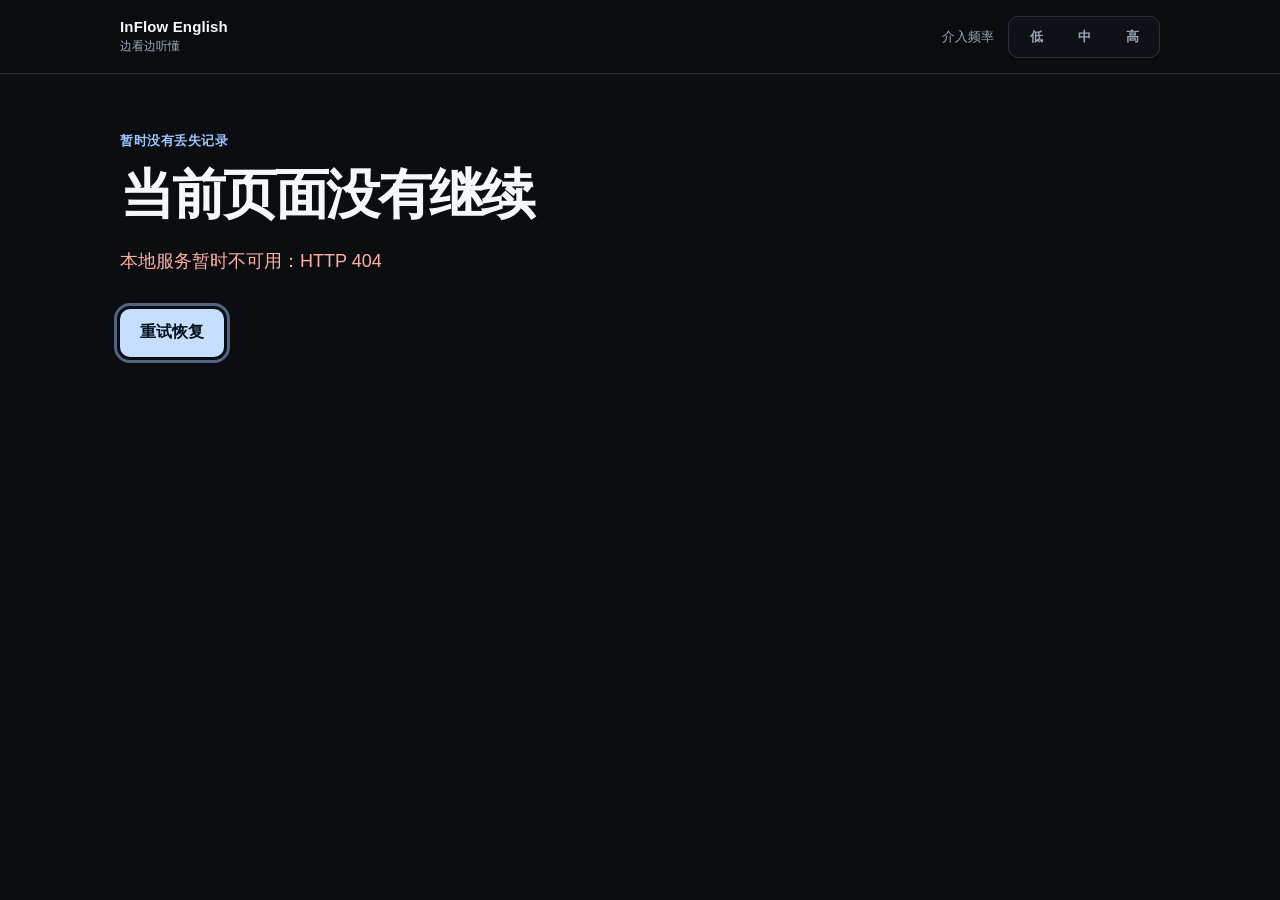
==== ui/index.html @ bf9f3975 "Release InFlow English 0.2.3 public source alpha" ====
<!doctype html>
<html lang="zh-CN">
<head>
  <meta charset="utf-8">
  <meta name="viewport" content="width=device-width, initial-scale=1">
  <title>InFlow English</title>
  <link rel="icon" href="data:,">
  <link rel="stylesheet" href="/ui/style.css?v=4">
</head>
<body>
  <header class="app-header">
    <div class="brand">
      <p class="brand-name">InFlow English</p>
      <p class="brand-state" id="brandState">边看边听懂</p>
    </div>

    <fieldset class="intensity" aria-label="介入频率">
      <legend>介入频率</legend>
      <div class="intensity-options">
        <label><input type="radio" name="intensity" value="low"><span>低</span></label>
        <label><input type="radio" name="intensity" value="medium"><span>中</span></label>
        <label><input type="radio" name="intensity" value="high"><span>高</span></label>
      </div>
    </fieldset>
  </header>

  <main class="app-main">
    <section id="home" class="home">
      <p class="eyebrow">选择你真正想看的内容</p>
      <h1>粘贴链接，准备好就看</h1>
      <p class="lead">现在支持公开、非直播、20 秒–15 分钟的英语 YouTube 视频。下载、转录、中文字幕和选词都由系统完成。</p>

      <form id="importForm" class="import-form">
        <label for="videoUrl">YouTube 视频链接</label>
        <div class="import-row">
          <input id="videoUrl" name="videoUrl" type="url" inputmode="url" autocomplete="url" placeholder="https://www.youtube.com/watch?v=…" required>
          <button id="prepareButton" class="secondary-button" type="submit">准备视频</button>
        </div>
      </form>
      <div id="importStatus" class="import-status" role="status" aria-live="polite" hidden></div>

      <div class="library-heading">
        <h2>可以观看</h2>
        <span id="libraryCount"></span>
      </div>
      <div id="packList" class="pack-list" role="listbox" aria-label="已准备视频"></div>
      <button id="startButton" class="primary-button" type="button">开始观看</button>
      <p class="quiet-note">固定 NASA 视频只保留作回归样片。准备失败不会写入你的学习记录。</p>
    </section>

    <section id="probePanel" class="probe-panel" hidden aria-labelledby="probeTitle">
      <p id="probePhase" class="eyebrow"></p>
      <h1 id="probeTitle" tabindex="-1"></h1>
      <div id="probeContent" class="probe-content"></div>
      <div id="probeActions" class="probe-actions"></div>
      <button id="probeSkip" class="skip-button" type="button">先看视频</button>
    </section>

    <section id="watchPanel" class="watch-panel" hidden>
      <div class="video-shell">
        <video id="sourceVideo" preload="metadata" controls playsinline disablepictureinpicture controlslist="nofullscreen noremoteplayback">
          <source src="/media/source.mp4" type="video/mp4">
        </video>
        <div id="captionLine" class="caption-line" aria-live="off"></div>

        <div id="learningLayer" class="learning-layer" hidden>
          <div class="learning-card" role="dialog" aria-modal="true" aria-labelledby="learningTitle">
            <p id="learningPhase" class="learning-phase"></p>
            <h2 id="learningTitle" tabindex="-1"></h2>
            <div id="learningContent" class="learning-content"></div>
            <div id="learningActions" class="learning-actions"></div>
            <button id="skipLearning" class="skip-button" type="button">跳过这次</button>
          </div>
        </div>
      </div>
      <div class="watch-footer">
        <span id="watchStatus">正常观看</span>
        <div class="watch-actions">
          <button id="libraryButton" class="text-button" type="button">换视频</button>
          <button id="resumeButton" class="secondary-button" type="button" hidden>继续播放</button>
        </div>
      </div>
    </section>

    <section id="completePanel" class="complete-panel" hidden></section>
    <section id="errorPanel" class="error-panel" hidden></section>
  </main>

  <audio id="helperAudio" preload="auto"></audio>
  <div id="liveStatus" class="visually-hidden" role="status" aria-live="polite"></div>
  <script type="module" src="/ui/app.js?v=8"></script>
</body>
</html>
---- ui/style.css ----
:root {
  color-scheme: dark;
  --bg: #0b0d10;
  --surface: #13171c;
  --surface-2: #1a2027;
  --text: #f5f7fa;
  --muted: #9da7b3;
  --line: #29313b;
  --accent: #9bc5ff;
  --accent-strong: #c6deff;
  --accent-ink: #07111e;
  --danger: #ffb0a3;
  --success: #9ee2bb;
  font-family: Inter, "Segoe UI", "Microsoft YaHei UI", sans-serif;
}

* { box-sizing: border-box; }
html { background: var(--bg); }
body { margin: 0; min-height: 100vh; background: var(--bg); color: var(--text); }
button, input { font: inherit; }
button { touch-action: manipulation; }

.app-header {
  min-height: 74px;
  padding: 11px max(20px, calc((100vw - 1040px) / 2));
  border-bottom: 1px solid var(--line);
  display: flex;
  align-items: center;
  justify-content: space-between;
  gap: 24px;
  background: rgba(11, 13, 16, 0.96);
}

.brand-name, .brand-state { margin: 0; }
.brand-name { font-size: 15px; font-weight: 760; letter-spacing: 0.01em; }
.brand-state { margin-top: 3px; color: var(--muted); font-size: 12px; }

.intensity { margin: 0; padding: 0; border: 0; display: flex; align-items: center; gap: 12px; }
.intensity legend { float: left; color: var(--muted); font-size: 13px; }
.intensity-options {
  padding: 3px;
  display: grid;
  grid-template-columns: repeat(3, 48px);
  border: 1px solid var(--line);
  border-radius: 10px;
  background: #0e1115;
}
.intensity-options label { position: relative; cursor: pointer; }
.intensity-options input { position: absolute; opacity: 0; pointer-events: none; }
.intensity-options span {
  min-height: 34px;
  display: grid;
  place-items: center;
  border-radius: 7px;
  color: var(--muted);
  font-size: 13px;
  font-weight: 700;
}
.intensity-options input:checked + span { color: var(--text); background: var(--surface-2); box-shadow: 0 0 0 1px #3b4653 inset; }
.intensity-options input:focus-visible + span { outline: 3px solid rgba(155, 197, 255, 0.42); outline-offset: 2px; }

.app-main { width: min(1040px, calc(100% - 40px)); margin: 0 auto; padding: 58px 0 72px; }
.home, .probe-panel, .complete-panel, .error-panel { max-width: 720px; }
.eyebrow { margin: 0 0 16px; color: var(--accent); font-size: 13px; font-weight: 760; letter-spacing: 0.04em; }
h1, h2, p { overflow-wrap: anywhere; }
h1 { margin: 0; max-width: 680px; font-size: clamp(36px, 6vw, 62px); line-height: 1.04; letter-spacing: -0.045em; }
#probeTitle:focus, #learningTitle:focus { outline: none; }
h2 { margin: 0; }
.lead { margin: 24px 0 0; max-width: 650px; color: var(--muted); font-size: 18px; line-height: 1.7; }
.quiet-note { margin: 17px 0 0; color: var(--muted); font-size: 13px; }
.import-form { margin-top: 34px; }
.import-form > label { display: block; margin-bottom: 9px; color: #cbd3dc; font-size: 13px; font-weight: 700; }
.import-row { display: grid; grid-template-columns: minmax(0, 1fr) auto; gap: 10px; }
.import-row input { min-height: 48px; width: 100%; padding: 0 14px; border: 1px solid #3a4654; border-radius: 10px; color: var(--text); background: #0e1115; }
.import-row input::placeholder { color: #65717e; }
.import-row input:focus { outline: 3px solid rgba(155, 197, 255, 0.28); border-color: var(--accent); }
.import-row .secondary-button { min-width: 116px; }
.import-status { margin-top: 16px; padding: 13px 0 13px 15px; border-left: 2px solid var(--accent); color: #dbe4ee; line-height: 1.55; }
.import-status.is-error { border-left-color: var(--danger); color: var(--danger); }
.import-progress { width: min(360px, 100%); height: 3px; margin-top: 10px; overflow: hidden; background: var(--line); }
.import-progress > span { display: block; height: 100%; background: var(--accent); transition: width 180ms linear; }
.import-status-actions { display: flex; gap: 12px; margin-top: 10px; }
.library-heading { margin-top: 38px; padding-bottom: 9px; display: flex; align-items: baseline; justify-content: space-between; border-bottom: 1px solid var(--line); }
.library-heading h2 { font-size: 17px; }
.library-heading span { color: var(--muted); font-size: 12px; }
.pack-list { display: grid; }
.pack-option { width: 100%; padding: 15px 2px; border: 0; border-bottom: 1px solid var(--line); display: flex; align-items: center; justify-content: space-between; gap: 16px; color: var(--text); background: transparent; text-align: left; cursor: pointer; }
.pack-option:hover { color: var(--accent-strong); }
.pack-option[aria-selected="true"] { color: var(--accent-strong); }
.pack-option[aria-selected="true"] .pack-marker { background: var(--accent-strong); box-shadow: 0 0 0 4px rgba(155, 197, 255, 0.10); }
.pack-title { display: block; font-weight: 720; }
.pack-meta { display: block; margin-top: 5px; color: var(--muted); font-size: 12px; }
.pack-marker { width: 9px; height: 9px; flex: 0 0 auto; border: 1px solid #65717e; border-radius: 50%; }
.text-button { min-height: 38px; padding: 0 7px; border: 0; color: var(--muted); background: transparent; cursor: pointer; text-decoration: underline; text-underline-offset: 4px; }

.primary-button, .secondary-button, .replay-button {
  min-height: 48px;
  border-radius: 10px;
  padding: 0 20px;
  cursor: pointer;
  font-weight: 720;
}
.primary-button { margin-top: 32px; border: 0; color: var(--accent-ink); background: var(--accent-strong); }
.primary-button:hover { background: #d9e9ff; }
.secondary-button, .replay-button { border: 1px solid var(--line); color: var(--text); background: var(--surface-2); }
.secondary-button:hover, .replay-button:hover { border-color: #526071; }
button:focus-visible { outline: 3px solid rgba(155, 197, 255, 0.48); outline-offset: 3px; }
button:disabled { opacity: 0.5; cursor: wait; }
button:active:not(:disabled) { transform: translateY(1px); }
kbd { margin-left: 6px; padding: 1px 5px; border: 1px solid #4b5868; border-radius: 4px; color: var(--muted); font-size: 10px; font-weight: 600; line-height: 1.2; }

.probe-content { min-height: 150px; margin-top: 28px; display: grid; align-items: center; }
.probe-actions { display: grid; gap: 12px; margin-top: 22px; }
.probe-actions .primary-button { margin-top: 0; justify-self: start; }
.probe-actions .secondary-button, .probe-actions .replay-button { justify-self: start; }
.probe-listening { display: flex; align-items: center; gap: 20px; color: var(--muted); font-size: 18px; line-height: 1.6; }
.probe-listening p, .probe-note { margin: 0; }
.probe-note { max-width: 620px; color: var(--muted); font-size: 16px; line-height: 1.7; }
.probe-choice-grid { display: grid; grid-template-columns: repeat(3, minmax(0, 1fr)); gap: 12px; }
.probe-choice { min-height: 76px; padding: 12px 16px; border: 1px solid #3a4654; border-radius: 11px; color: var(--text); background: var(--surface); cursor: pointer; font-weight: 720; line-height: 1.45; }
.probe-choice:hover { border-color: var(--accent); background: var(--surface-2); }
.probe-feedback { width: 100%; }
.probe-sentence { margin: 24px 0 16px; color: #c2c9d2; font-size: clamp(17px, 2.2vw, 22px); line-height: 1.6; }
.probe-sentence mark { padding: 0 0.08em; border-radius: 3px; color: var(--accent-ink); background: var(--accent-strong); }
.probe-panel > .skip-button { margin-top: 20px; }

.watch-panel { width: 100%; }
.video-shell {
  position: relative;
  overflow: hidden;
  aspect-ratio: 16 / 9;
  border: 1px solid var(--line);
  border-radius: 14px;
  background: #030405;
}
#sourceVideo { width: 100%; height: 100%; display: block; object-fit: contain; }
.caption-line {
  position: absolute;
  left: 7%;
  right: 7%;
  bottom: 62px;
  min-height: 36px;
  pointer-events: none;
  text-align: center;
  color: #fff;
  font-size: clamp(18px, 2.4vw, 27px);
  font-weight: 680;
  line-height: 1.45;
  text-shadow: 0 2px 5px #000, 0 0 14px #000;
}
.watch-footer { margin-top: 12px; display: flex; align-items: center; justify-content: space-between; gap: 16px; color: var(--muted); font-size: 13px; }
.watch-actions { display: flex; align-items: center; gap: 9px; }
.watch-footer .secondary-button { min-height: 38px; padding: 0 15px; }

.learning-layer {
  position: absolute;
  inset: 0;
  z-index: 10;
  display: grid;
  place-items: center;
  padding: clamp(18px, 4vw, 42px);
  background: rgba(5, 7, 10, 0.965);
  opacity: 1;
  transition: opacity 140ms ease-out;
}
.learning-layer.is-faded { opacity: 0; }
.learning-layer[hidden] { display: none; }
.learning-card { width: min(720px, 100%); text-align: center; }
.learning-phase { margin: 0 0 15px; color: var(--accent); font-size: 13px; font-weight: 780; letter-spacing: 0.055em; }
.learning-phase:empty, .learning-card h2:empty { display: none; }
.learning-card h2 { font-size: clamp(25px, 4vw, 40px); line-height: 1.14; }
.learning-content { min-height: 180px; margin: 24px 0 12px; display: grid; place-items: center; }
.listening-state { display: grid; place-items: center; gap: 18px; color: var(--muted); font-size: 17px; }
.listening-dot { width: 13px; height: 13px; border-radius: 50%; background: var(--accent); box-shadow: 0 0 0 9px rgba(155, 197, 255, 0.13); }
.mapping { width: 100%; }
.mapping-word { margin: 0; font-size: clamp(46px, 8vw, 76px); font-weight: 800; line-height: 1.04; letter-spacing: -0.04em; }
.mapping-gloss { margin: 13px 0 0; color: var(--accent-strong); font-size: clamp(27px, 4vw, 38px); font-weight: 720; line-height: 1.25; }
.excerpt-label { margin: 24px 0 0; color: var(--muted); font-size: 12px; font-weight: 720; letter-spacing: 0.04em; }
.mapping-context { margin: 8px auto 0; max-width: 660px; color: #e4e9ef; font-size: clamp(16px, 2.1vw, 21px); line-height: 1.5; }
.mapping-context mark { padding: 0 0.08em; border-radius: 3px; color: inherit; background: rgba(155, 197, 255, 0.12); transition: color 90ms linear, background 90ms linear, box-shadow 90ms linear; }
.mapping-context mark.approximate { border-bottom: 2px dotted rgba(198, 222, 255, 0.72); background: transparent; }
.mapping-context mark.active { color: #07111e; background: var(--accent-strong); box-shadow: 0 0 0 4px rgba(155, 197, 255, 0.12); }
.mapping-translation { margin: 8px auto 0; max-width: 660px; color: #aeb9c5; font-size: clamp(15px, 1.9vw, 19px); line-height: 1.5; }
.alignment-copy { margin: 11px 0 0; color: var(--muted); font-size: 12px; }
.audio-state { min-height: 20px; margin: 8px 0 0; color: var(--muted); font-size: 13px; }
.learning-actions { min-height: 54px; display: flex; justify-content: center; align-items: center; gap: 10px; flex-wrap: wrap; }
.learning-actions .primary-button { margin-top: 0; min-width: 180px; }
.replay-button { min-height: 48px; }
.skip-button { margin-top: 18px; border: 0; color: var(--muted); background: transparent; cursor: pointer; text-decoration: underline; text-underline-offset: 4px; }

.complete-panel h1, .error-panel h1 { font-size: clamp(34px, 5vw, 54px); }
.summary-line { margin: 24px 0 0; padding: 17px 0; border-top: 1px solid var(--line); border-bottom: 1px solid var(--line); color: var(--muted); line-height: 1.7; }
.error-copy { color: var(--danger); }
.success-copy { color: var(--success); }

.visually-hidden {
  position: absolute !important;
  width: 1px !important;
  height: 1px !important;
  padding: 0 !important;
  margin: -1px !important;
  overflow: hidden !important;
  clip: rect(0, 0, 0, 0) !important;
  white-space: nowrap !important;
  border: 0 !important;
}

@media (max-width: 720px) {
  .app-header { align-items: flex-start; padding: 12px 16px; gap: 12px; }
  .intensity { align-items: flex-end; flex-direction: column; gap: 5px; }
  .intensity legend { font-size: 11px; }
  .intensity-options { grid-template-columns: repeat(3, 42px); }
  .app-main { width: min(100% - 24px, 1040px); padding-top: 34px; }
  .import-row { grid-template-columns: 1fr; }
  .import-row .secondary-button { width: 100%; }
  .caption-line { left: 4%; right: 4%; bottom: 46px; }
  .learning-layer { padding: 16px; }
  .learning-content { min-height: 150px; margin-top: 17px; }
  .mapping-context { margin-top: 17px; }
  .probe-choice-grid { grid-template-columns: 1fr; }
  .probe-content { min-height: 120px; margin-top: 20px; }
  .probe-choice { min-height: 58px; }
}

@media (prefers-reduced-motion: reduce) {
  *, *::before, *::after { transition: none !important; scroll-behavior: auto !important; }
}
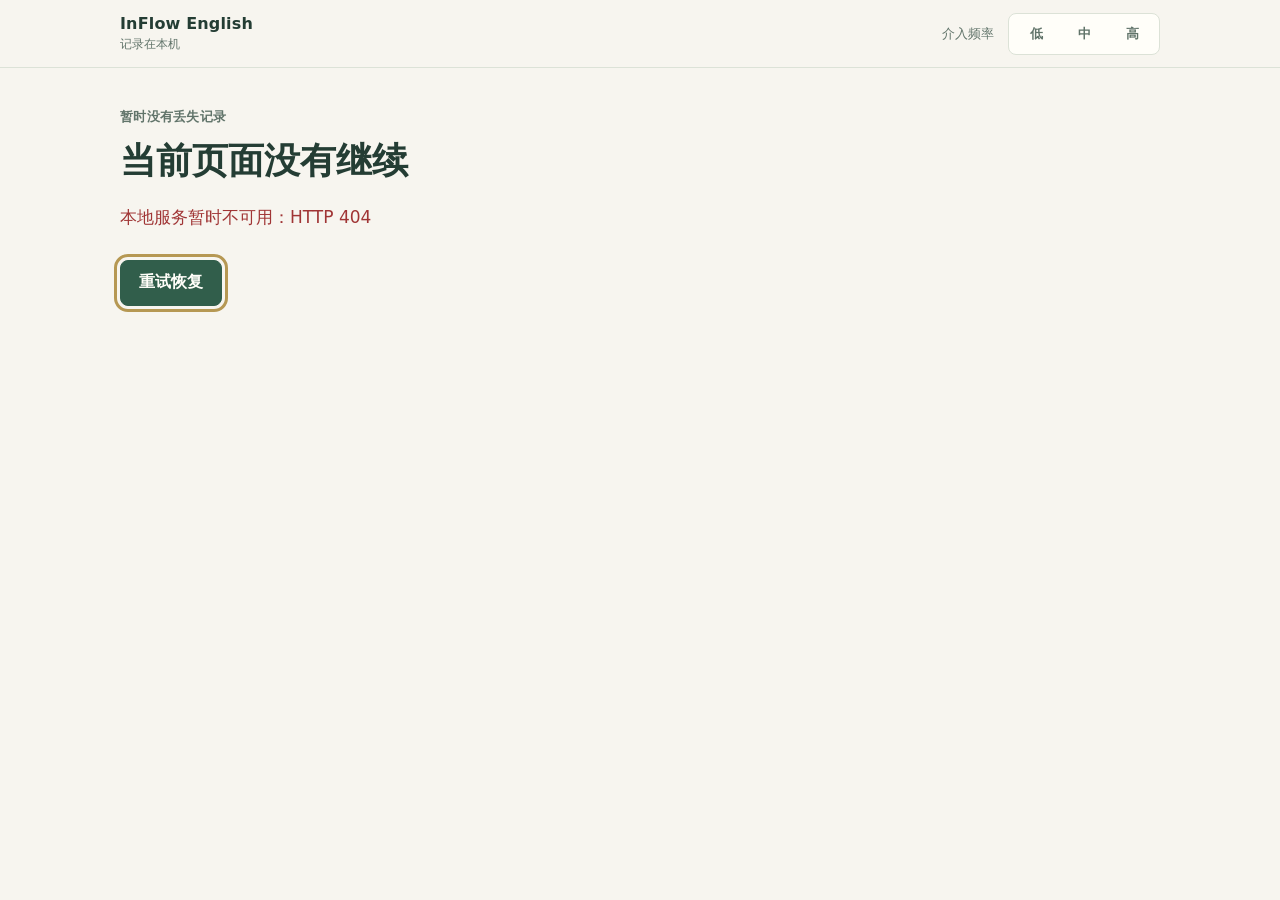
==== commit 6a074005: "Quiet the interface down to paper, ink, and green. Drop the dark glass chrome, blue glow, and tight " ====
--- a/ui/index.html
+++ b/ui/index.html
@@ -5,13 +5,13 @@
   <meta name="viewport" content="width=device-width, initial-scale=1">
   <title>InFlow English</title>
   <link rel="icon" href="data:,">
-  <link rel="stylesheet" href="/ui/style.css?v=4">
+  <link rel="stylesheet" href="/ui/style.css?v=5">
 </head>
 <body>
   <header class="app-header">
     <div class="brand">
       <p class="brand-name">InFlow English</p>
-      <p class="brand-state" id="brandState">边看边听懂</p>
+      <p class="brand-state" id="brandState">记录在本机</p>
     </div>
 
     <fieldset class="intensity" aria-label="介入频率">
@@ -26,7 +26,7 @@
 
   <main class="app-main">
     <section id="home" class="home">
-      <p class="eyebrow">选择你真正想看的内容</p>
+      <p class="eyebrow">一条公开的英语视频</p>
       <h1>粘贴链接，准备好就看</h1>
       <p class="lead">现在支持公开、非直播、20 秒–15 分钟的英语 YouTube 视频。下载、转录、中文字幕和选词都由系统完成。</p>
 
@@ -88,6 +88,6 @@
 
   <audio id="helperAudio" preload="auto"></audio>
   <div id="liveStatus" class="visually-hidden" role="status" aria-live="polite"></div>
-  <script type="module" src="/ui/app.js?v=8"></script>
+  <script type="module" src="/ui/app.js?v=9"></script>
 </body>
 </html>
--- a/ui/style.css
+++ b/ui/style.css
@@ -1,17 +1,18 @@
 :root {
-  color-scheme: dark;
-  --bg: #0b0d10;
-  --surface: #13171c;
-  --surface-2: #1a2027;
-  --text: #f5f7fa;
-  --muted: #9da7b3;
-  --line: #29313b;
-  --accent: #9bc5ff;
-  --accent-strong: #c6deff;
-  --accent-ink: #07111e;
-  --danger: #ffb0a3;
-  --success: #9ee2bb;
-  font-family: Inter, "Segoe UI", "Microsoft YaHei UI", sans-serif;
+  color-scheme: light;
+  --bg: #f7f5ef;
+  --surface: #fffef9;
+  --surface-2: #e9efe5;
+  --text: #243d34;
+  --muted: #61746a;
+  --line: #dce2d7;
+  --accent: #315e4b;
+  --accent-strong: #243d34;
+  --accent-ink: #fffef9;
+  --danger: #a03535;
+  --success: #315e4b;
+  --focus: #b69853;
+  font-family: system-ui, "Segoe UI", "Microsoft YaHei UI", sans-serif;
 }
 
 * { box-sizing: border-box; }
@@ -21,18 +22,18 @@
 button { touch-action: manipulation; }
 
 .app-header {
-  min-height: 74px;
-  padding: 11px max(20px, calc((100vw - 1040px) / 2));
+  min-height: 68px;
+  padding: 12px max(20px, calc((100vw - 1040px) / 2));
   border-bottom: 1px solid var(--line);
   display: flex;
   align-items: center;
   justify-content: space-between;
   gap: 24px;
-  background: rgba(11, 13, 16, 0.96);
+  background: var(--bg);
 }
 
 .brand-name, .brand-state { margin: 0; }
-.brand-name { font-size: 15px; font-weight: 760; letter-spacing: 0.01em; }
+.brand-name { font-size: 16px; font-weight: 650; letter-spacing: 0.01em; }
 .brand-state { margin-top: 3px; color: var(--muted); font-size: 12px; }
 
 .intensity { margin: 0; padding: 0; border: 0; display: flex; align-items: center; gap: 12px; }
@@ -42,8 +43,8 @@
   display: grid;
   grid-template-columns: repeat(3, 48px);
   border: 1px solid var(--line);
-  border-radius: 10px;
-  background: #0e1115;
+  border-radius: 8px;
+  background: var(--surface);
 }
 .intensity-options label { position: relative; cursor: pointer; }
 .intensity-options input { position: absolute; opacity: 0; pointer-events: none; }
@@ -51,77 +52,77 @@
   min-height: 34px;
   display: grid;
   place-items: center;
-  border-radius: 7px;
+  border-radius: 6px;
   color: var(--muted);
   font-size: 13px;
-  font-weight: 700;
-}
-.intensity-options input:checked + span { color: var(--text); background: var(--surface-2); box-shadow: 0 0 0 1px #3b4653 inset; }
-.intensity-options input:focus-visible + span { outline: 3px solid rgba(155, 197, 255, 0.42); outline-offset: 2px; }
-
-.app-main { width: min(1040px, calc(100% - 40px)); margin: 0 auto; padding: 58px 0 72px; }
+  font-weight: 650;
+}
+.intensity-options input:checked + span { color: var(--text); background: var(--surface-2); }
+.intensity-options input:focus-visible + span { outline: 3px solid var(--focus); outline-offset: 2px; }
+
+.app-main { width: min(1040px, calc(100% - 40px)); margin: 0 auto; padding: 40px 0 64px; }
 .home, .probe-panel, .complete-panel, .error-panel { max-width: 720px; }
-.eyebrow { margin: 0 0 16px; color: var(--accent); font-size: 13px; font-weight: 760; letter-spacing: 0.04em; }
+.eyebrow { margin: 0 0 12px; color: var(--muted); font-size: 13px; font-weight: 650; letter-spacing: 0.02em; }
 h1, h2, p { overflow-wrap: anywhere; }
-h1 { margin: 0; max-width: 680px; font-size: clamp(36px, 6vw, 62px); line-height: 1.04; letter-spacing: -0.045em; }
+h1 { margin: 0; max-width: 680px; font-size: clamp(28px, 4vw, 40px); font-weight: 650; line-height: 1.3; letter-spacing: 0; }
 #probeTitle:focus, #learningTitle:focus { outline: none; }
-h2 { margin: 0; }
-.lead { margin: 24px 0 0; max-width: 650px; color: var(--muted); font-size: 18px; line-height: 1.7; }
-.quiet-note { margin: 17px 0 0; color: var(--muted); font-size: 13px; }
-.import-form { margin-top: 34px; }
-.import-form > label { display: block; margin-bottom: 9px; color: #cbd3dc; font-size: 13px; font-weight: 700; }
+h2 { margin: 0; font-weight: 650; }
+.lead { margin: 18px 0 0; max-width: 640px; color: var(--muted); font-size: 17px; line-height: 1.7; }
+.quiet-note { margin: 16px 0 0; color: var(--muted); font-size: 13px; line-height: 1.6; }
+.import-form { margin-top: 28px; }
+.import-form > label { display: block; margin-bottom: 8px; color: var(--text); font-size: 13px; font-weight: 650; }
 .import-row { display: grid; grid-template-columns: minmax(0, 1fr) auto; gap: 10px; }
-.import-row input { min-height: 48px; width: 100%; padding: 0 14px; border: 1px solid #3a4654; border-radius: 10px; color: var(--text); background: #0e1115; }
-.import-row input::placeholder { color: #65717e; }
-.import-row input:focus { outline: 3px solid rgba(155, 197, 255, 0.28); border-color: var(--accent); }
+.import-row input { min-height: 46px; width: 100%; padding: 0 14px; border: 1px solid var(--line); border-radius: 8px; color: var(--text); background: var(--surface); }
+.import-row input::placeholder { color: #8aa394; }
+.import-row input:focus { outline: 3px solid var(--focus); border-color: var(--accent); }
 .import-row .secondary-button { min-width: 116px; }
-.import-status { margin-top: 16px; padding: 13px 0 13px 15px; border-left: 2px solid var(--accent); color: #dbe4ee; line-height: 1.55; }
+.import-status { margin-top: 16px; padding: 12px 0 12px 14px; border-left: 2px solid var(--accent); color: var(--text); line-height: 1.55; }
 .import-status.is-error { border-left-color: var(--danger); color: var(--danger); }
 .import-progress { width: min(360px, 100%); height: 3px; margin-top: 10px; overflow: hidden; background: var(--line); }
 .import-progress > span { display: block; height: 100%; background: var(--accent); transition: width 180ms linear; }
 .import-status-actions { display: flex; gap: 12px; margin-top: 10px; }
-.library-heading { margin-top: 38px; padding-bottom: 9px; display: flex; align-items: baseline; justify-content: space-between; border-bottom: 1px solid var(--line); }
+.library-heading { margin-top: 36px; padding-bottom: 9px; display: flex; align-items: baseline; justify-content: space-between; border-bottom: 1px solid var(--line); }
 .library-heading h2 { font-size: 17px; }
 .library-heading span { color: var(--muted); font-size: 12px; }
 .pack-list { display: grid; }
 .pack-option { width: 100%; padding: 15px 2px; border: 0; border-bottom: 1px solid var(--line); display: flex; align-items: center; justify-content: space-between; gap: 16px; color: var(--text); background: transparent; text-align: left; cursor: pointer; }
-.pack-option:hover { color: var(--accent-strong); }
-.pack-option[aria-selected="true"] { color: var(--accent-strong); }
-.pack-option[aria-selected="true"] .pack-marker { background: var(--accent-strong); box-shadow: 0 0 0 4px rgba(155, 197, 255, 0.10); }
-.pack-title { display: block; font-weight: 720; }
+.pack-option:hover { color: var(--accent); }
+.pack-option[aria-selected="true"] { color: var(--text); }
+.pack-option[aria-selected="true"] .pack-marker { background: var(--accent); border-color: var(--accent); }
+.pack-title { display: block; font-weight: 650; }
 .pack-meta { display: block; margin-top: 5px; color: var(--muted); font-size: 12px; }
-.pack-marker { width: 9px; height: 9px; flex: 0 0 auto; border: 1px solid #65717e; border-radius: 50%; }
+.pack-marker { width: 9px; height: 9px; flex: 0 0 auto; border: 1px solid #8aa394; border-radius: 50%; }
 .text-button { min-height: 38px; padding: 0 7px; border: 0; color: var(--muted); background: transparent; cursor: pointer; text-decoration: underline; text-underline-offset: 4px; }
 
 .primary-button, .secondary-button, .replay-button {
-  min-height: 48px;
-  border-radius: 10px;
-  padding: 0 20px;
+  min-height: 46px;
+  border-radius: 8px;
+  padding: 0 18px;
   cursor: pointer;
-  font-weight: 720;
-}
-.primary-button { margin-top: 32px; border: 0; color: var(--accent-ink); background: var(--accent-strong); }
-.primary-button:hover { background: #d9e9ff; }
-.secondary-button, .replay-button { border: 1px solid var(--line); color: var(--text); background: var(--surface-2); }
-.secondary-button:hover, .replay-button:hover { border-color: #526071; }
-button:focus-visible { outline: 3px solid rgba(155, 197, 255, 0.48); outline-offset: 3px; }
+  font-weight: 650;
+}
+.primary-button { margin-top: 28px; border: 1px solid var(--accent); color: var(--accent-ink); background: var(--accent); }
+.primary-button:hover { background: #254c3b; border-color: #254c3b; }
+.secondary-button, .replay-button { border: 1px solid var(--line); color: var(--text); background: var(--surface); }
+.secondary-button:hover, .replay-button:hover { border-color: #8aa394; background: var(--surface-2); }
+button:focus-visible { outline: 3px solid var(--focus); outline-offset: 3px; }
 button:disabled { opacity: 0.5; cursor: wait; }
 button:active:not(:disabled) { transform: translateY(1px); }
-kbd { margin-left: 6px; padding: 1px 5px; border: 1px solid #4b5868; border-radius: 4px; color: var(--muted); font-size: 10px; font-weight: 600; line-height: 1.2; }
-
-.probe-content { min-height: 150px; margin-top: 28px; display: grid; align-items: center; }
+kbd { margin-left: 6px; padding: 1px 5px; border: 1px solid var(--line); border-radius: 4px; color: var(--muted); font-size: 10px; font-weight: 600; line-height: 1.2; }
+
+.probe-content { min-height: 150px; margin-top: 24px; display: grid; align-items: center; }
 .probe-actions { display: grid; gap: 12px; margin-top: 22px; }
 .probe-actions .primary-button { margin-top: 0; justify-self: start; }
 .probe-actions .secondary-button, .probe-actions .replay-button { justify-self: start; }
-.probe-listening { display: flex; align-items: center; gap: 20px; color: var(--muted); font-size: 18px; line-height: 1.6; }
+.probe-listening { display: flex; align-items: center; gap: 16px; color: var(--muted); font-size: 17px; line-height: 1.6; }
 .probe-listening p, .probe-note { margin: 0; }
 .probe-note { max-width: 620px; color: var(--muted); font-size: 16px; line-height: 1.7; }
 .probe-choice-grid { display: grid; grid-template-columns: repeat(3, minmax(0, 1fr)); gap: 12px; }
-.probe-choice { min-height: 76px; padding: 12px 16px; border: 1px solid #3a4654; border-radius: 11px; color: var(--text); background: var(--surface); cursor: pointer; font-weight: 720; line-height: 1.45; }
+.probe-choice { min-height: 72px; padding: 12px 16px; border: 1px solid var(--line); border-radius: 8px; color: var(--text); background: var(--surface); cursor: pointer; font-weight: 650; line-height: 1.45; }
 .probe-choice:hover { border-color: var(--accent); background: var(--surface-2); }
 .probe-feedback { width: 100%; }
-.probe-sentence { margin: 24px 0 16px; color: #c2c9d2; font-size: clamp(17px, 2.2vw, 22px); line-height: 1.6; }
-.probe-sentence mark { padding: 0 0.08em; border-radius: 3px; color: var(--accent-ink); background: var(--accent-strong); }
+.probe-sentence { margin: 20px 0 16px; color: var(--text); font-size: clamp(17px, 2.2vw, 21px); line-height: 1.6; }
+.probe-sentence mark { padding: 0 0.08em; border-radius: 3px; color: var(--accent-ink); background: var(--accent); }
 .probe-panel > .skip-button { margin-top: 20px; }
 
 .watch-panel { width: 100%; }
@@ -130,23 +131,28 @@
   overflow: hidden;
   aspect-ratio: 16 / 9;
   border: 1px solid var(--line);
-  border-radius: 14px;
-  background: #030405;
+  border-radius: 8px;
+  background: #1c2420;
 }
 #sourceVideo { width: 100%; height: 100%; display: block; object-fit: contain; }
 .caption-line {
   position: absolute;
-  left: 7%;
-  right: 7%;
+  left: 50%;
+  right: auto;
   bottom: 62px;
+  transform: translateX(-50%);
+  width: max-content;
+  max-width: 86%;
   min-height: 36px;
   pointer-events: none;
   text-align: center;
-  color: #fff;
-  font-size: clamp(18px, 2.4vw, 27px);
-  font-weight: 680;
+  color: #243d34;
+  font-size: clamp(17px, 2.2vw, 24px);
+  font-weight: 650;
   line-height: 1.45;
-  text-shadow: 0 2px 5px #000, 0 0 14px #000;
+  padding: 8px 16px;
+  border-radius: 8px;
+  background: #fffef9;
 }
 .watch-footer { margin-top: 12px; display: flex; align-items: center; justify-content: space-between; gap: 16px; color: var(--muted); font-size: 13px; }
 .watch-actions { display: flex; align-items: center; gap: 9px; }
@@ -159,37 +165,37 @@
   display: grid;
   place-items: center;
   padding: clamp(18px, 4vw, 42px);
-  background: rgba(5, 7, 10, 0.965);
+  background: #f7f5ef;
   opacity: 1;
   transition: opacity 140ms ease-out;
 }
 .learning-layer.is-faded { opacity: 0; }
 .learning-layer[hidden] { display: none; }
 .learning-card { width: min(720px, 100%); text-align: center; }
-.learning-phase { margin: 0 0 15px; color: var(--accent); font-size: 13px; font-weight: 780; letter-spacing: 0.055em; }
+.learning-phase { margin: 0 0 12px; color: var(--muted); font-size: 13px; font-weight: 650; letter-spacing: 0.02em; }
 .learning-phase:empty, .learning-card h2:empty { display: none; }
-.learning-card h2 { font-size: clamp(25px, 4vw, 40px); line-height: 1.14; }
-.learning-content { min-height: 180px; margin: 24px 0 12px; display: grid; place-items: center; }
-.listening-state { display: grid; place-items: center; gap: 18px; color: var(--muted); font-size: 17px; }
-.listening-dot { width: 13px; height: 13px; border-radius: 50%; background: var(--accent); box-shadow: 0 0 0 9px rgba(155, 197, 255, 0.13); }
+.learning-card h2 { font-size: clamp(22px, 3vw, 32px); line-height: 1.3; }
+.learning-content { min-height: 160px; margin: 20px 0 12px; display: grid; place-items: center; }
+.listening-state { display: grid; place-items: center; gap: 14px; color: var(--muted); font-size: 16px; }
+.listening-dot { width: 10px; height: 10px; border-radius: 50%; background: var(--accent); }
 .mapping { width: 100%; }
-.mapping-word { margin: 0; font-size: clamp(46px, 8vw, 76px); font-weight: 800; line-height: 1.04; letter-spacing: -0.04em; }
-.mapping-gloss { margin: 13px 0 0; color: var(--accent-strong); font-size: clamp(27px, 4vw, 38px); font-weight: 720; line-height: 1.25; }
-.excerpt-label { margin: 24px 0 0; color: var(--muted); font-size: 12px; font-weight: 720; letter-spacing: 0.04em; }
-.mapping-context { margin: 8px auto 0; max-width: 660px; color: #e4e9ef; font-size: clamp(16px, 2.1vw, 21px); line-height: 1.5; }
-.mapping-context mark { padding: 0 0.08em; border-radius: 3px; color: inherit; background: rgba(155, 197, 255, 0.12); transition: color 90ms linear, background 90ms linear, box-shadow 90ms linear; }
-.mapping-context mark.approximate { border-bottom: 2px dotted rgba(198, 222, 255, 0.72); background: transparent; }
-.mapping-context mark.active { color: #07111e; background: var(--accent-strong); box-shadow: 0 0 0 4px rgba(155, 197, 255, 0.12); }
-.mapping-translation { margin: 8px auto 0; max-width: 660px; color: #aeb9c5; font-size: clamp(15px, 1.9vw, 19px); line-height: 1.5; }
-.alignment-copy { margin: 11px 0 0; color: var(--muted); font-size: 12px; }
+.mapping-word { margin: 0; font-size: clamp(36px, 6vw, 56px); font-weight: 650; line-height: 1.15; letter-spacing: 0; }
+.mapping-gloss { margin: 10px 0 0; color: var(--accent); font-size: clamp(22px, 3.2vw, 32px); font-weight: 650; line-height: 1.3; }
+.excerpt-label { margin: 20px 0 0; color: var(--muted); font-size: 12px; font-weight: 650; letter-spacing: 0; }
+.mapping-context { margin: 8px auto 0; max-width: 640px; color: var(--text); font-size: clamp(16px, 2vw, 20px); line-height: 1.55; }
+.mapping-context mark { padding: 0 0.04em; border-radius: 2px; color: inherit; background: transparent; border-bottom: 2px solid #8aa394; }
+.mapping-context mark.approximate { border-bottom: 2px dotted #b69853; background: transparent; }
+.mapping-context mark.active { color: var(--text); background: #e7f0c8; border-bottom-color: var(--accent); }
+.mapping-translation { margin: 8px auto 0; max-width: 640px; color: var(--muted); font-size: clamp(15px, 1.8vw, 18px); line-height: 1.55; }
+.alignment-copy { margin: 10px 0 0; color: var(--muted); font-size: 12px; }
 .audio-state { min-height: 20px; margin: 8px 0 0; color: var(--muted); font-size: 13px; }
 .learning-actions { min-height: 54px; display: flex; justify-content: center; align-items: center; gap: 10px; flex-wrap: wrap; }
 .learning-actions .primary-button { margin-top: 0; min-width: 180px; }
-.replay-button { min-height: 48px; }
-.skip-button { margin-top: 18px; border: 0; color: var(--muted); background: transparent; cursor: pointer; text-decoration: underline; text-underline-offset: 4px; }
-
-.complete-panel h1, .error-panel h1 { font-size: clamp(34px, 5vw, 54px); }
-.summary-line { margin: 24px 0 0; padding: 17px 0; border-top: 1px solid var(--line); border-bottom: 1px solid var(--line); color: var(--muted); line-height: 1.7; }
+.replay-button { min-height: 46px; }
+.skip-button { margin-top: 16px; border: 0; color: var(--muted); background: transparent; cursor: pointer; text-decoration: underline; text-underline-offset: 4px; }
+
+.complete-panel h1, .error-panel h1 { font-size: clamp(26px, 4vw, 36px); }
+.summary-line { margin: 20px 0 0; padding: 16px 0; border-top: 1px solid var(--line); border-bottom: 1px solid var(--line); color: var(--muted); line-height: 1.7; }
 .error-copy { color: var(--danger); }
 .success-copy { color: var(--success); }
 
@@ -210,16 +216,38 @@
   .intensity { align-items: flex-end; flex-direction: column; gap: 5px; }
   .intensity legend { font-size: 11px; }
   .intensity-options { grid-template-columns: repeat(3, 42px); }
-  .app-main { width: min(100% - 24px, 1040px); padding-top: 34px; }
+  .app-main { width: min(100% - 24px, 1040px); padding-top: 28px; }
   .import-row { grid-template-columns: 1fr; }
   .import-row .secondary-button { width: 100%; }
-  .caption-line { left: 4%; right: 4%; bottom: 46px; }
+  .caption-line { bottom: 46px; max-width: 92%; }
   .learning-layer { padding: 16px; }
-  .learning-content { min-height: 150px; margin-top: 17px; }
-  .mapping-context { margin-top: 17px; }
+  .learning-content { min-height: 140px; margin-top: 14px; }
+  .mapping-context { margin-top: 14px; }
   .probe-choice-grid { grid-template-columns: 1fr; }
-  .probe-content { min-height: 120px; margin-top: 20px; }
-  .probe-choice { min-height: 58px; }
+  .probe-content { min-height: 120px; margin-top: 18px; }
+  .probe-choice { min-height: 56px; }
+}
+
+@media (prefers-color-scheme: dark) {
+  :root {
+    color-scheme: dark;
+    --bg: #17231f;
+    --surface: #1f2e27;
+    --surface-2: #293d31;
+    --text: #e0e8dc;
+    --muted: #b0bfae;
+    --line: #3b4b3f;
+    --accent: #85b59a;
+    --accent-strong: #e0e8dc;
+    --accent-ink: #17231f;
+    --danger: #ffb8b0;
+    --success: #85b59a;
+    --focus: #ceb77a;
+  }
+  .primary-button:hover { background: #9ec7b0; border-color: #9ec7b0; }
+  .learning-layer { background: #17231f; }
+  .mapping-context mark.active { color: #e0e8dc; background: #293d31; }
+  .import-row input::placeholder { color: #8aa394; }
 }
 
 @media (prefers-reduced-motion: reduce) {
